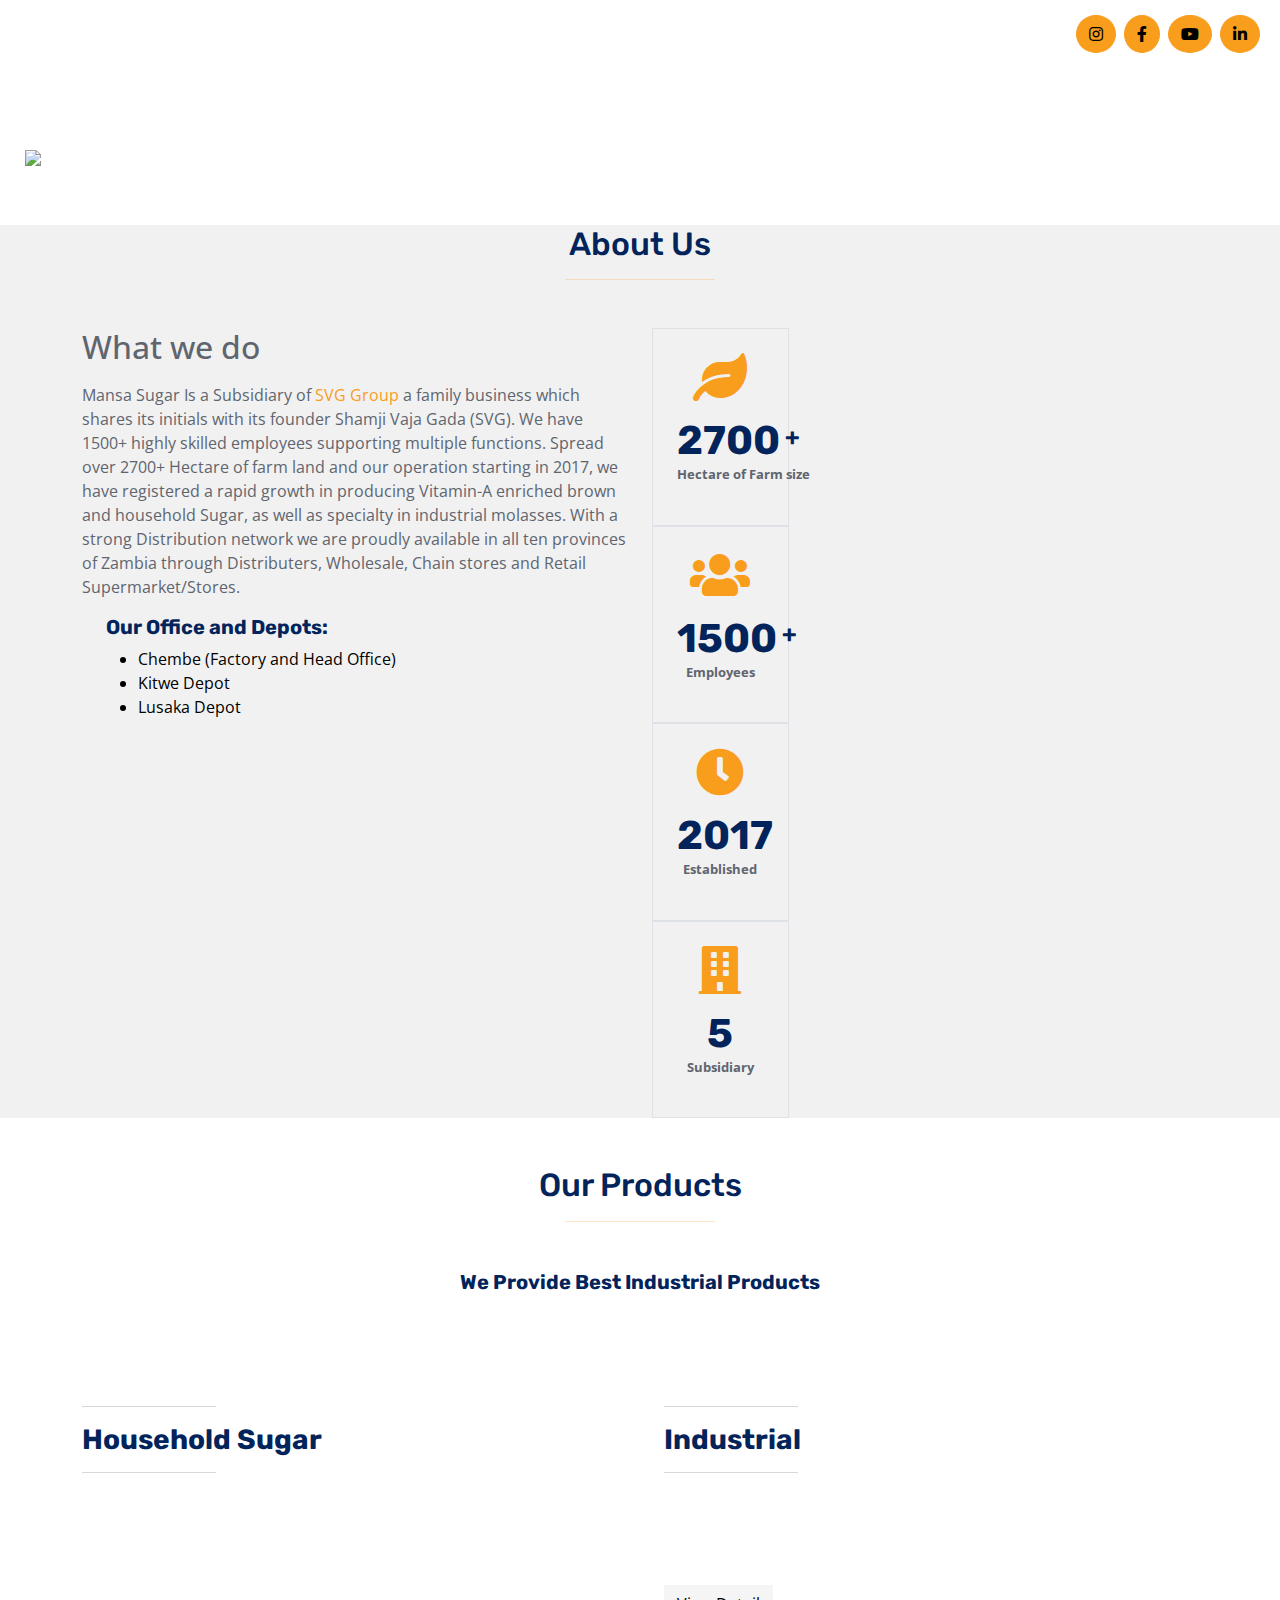
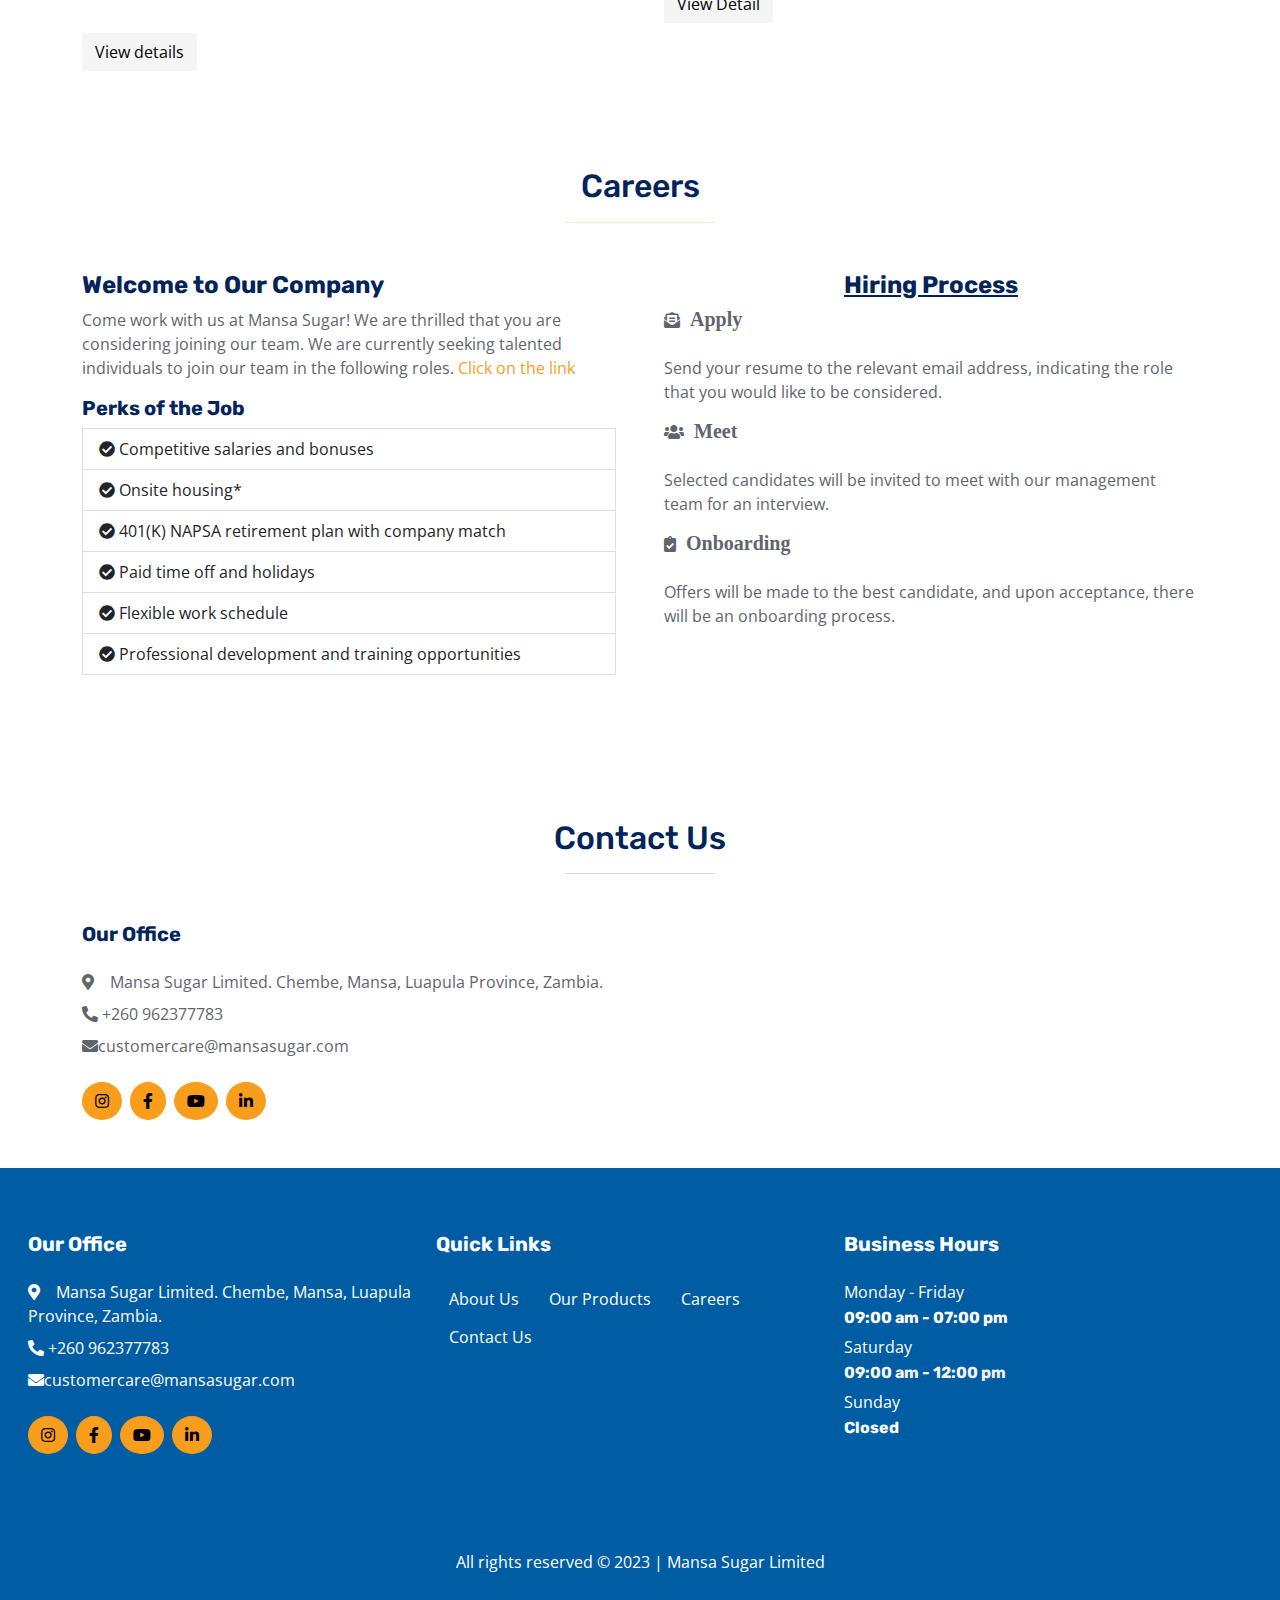
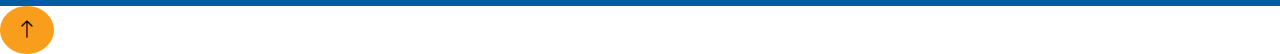
==== index copy.html @ 2a88829d "social network changes done" ====
<!DOCTYPE html>
<html lang="en">
   <head>
      <meta charset="utf-8" />
      <title>Welcome to Mansa Sugar Portal</title>
      <meta content="width=device-width, initial-scale=1.0" name="viewport" />
      <meta content="" name="keywords" />
      <meta content="" name="description" />
      <!-- Favicon -->
      <link rel="icon" href="img/favicon/favicon.ico" type="image/x-icon" />
      <!-- Google Web Fonts -->
      <link rel="preconnect" href="https://fonts.googleapis.com" />
      <link rel="preconnect" href="https://fonts.gstatic.com" crossorigin />
      <link
         href="https://fonts.googleapis.com/css2?family=Open+Sans:wght@400;500;600&family=Rubik:wght@500;600;700&display=swap"
         rel="stylesheet"
         />
      <!-- Icon Font Stylesheet -->
      <link
         href="https://cdnjs.cloudflare.com/ajax/libs/font-awesome/5.10.0/css/all.min.css"
         rel="stylesheet"
         />
      <link
         href="https://cdn.jsdelivr.net/npm/bootstrap-icons@1.4.1/font/bootstrap-icons.css"
         rel="stylesheet"
         />
      <!-- Libraries Stylesheet -->
      <link href="lib/animate/animate.min.css" rel="stylesheet" />
      <link href="lib/owlcarousel/assets/owl.carousel.min.css" rel="stylesheet" />
      <!-- Customized Bootstrap Stylesheet -->
      <link href="css/bootstrap.min.css" rel="stylesheet" />
      <!-- Template Stylesheet -->
      <link href="css/style.css" rel="stylesheet" />
   </head>
   <body>
      <!-- Topbar Start -->
      <div class="container-fluid top-social d-none d-lg-block">
         <div class="row gx-0 text-end pr-5">
            <div class="col-lg-12">
               <div class="h-100 d-inline-flex align-items-center text-white">
                  <a class="btn btn-square btn-primary rounded-circle me-2" href="https://www.instagram.com/mansasugarlimited/" aria-label="Instagram">
                  <i class="fab fa-instagram"></i>
                  </a>
                  <a class="btn btn-square btn-primary rounded-circle me-2" href="https://www.facebook.com/mansasugar/" aria-label="Facebook">
                  <i class="fab fa-facebook-f"></i>
                  </a>
                  <a class="btn btn-square btn-primary rounded-circle me-2" href="#" aria-label="YouTube">
                  <i class="fab fa-youtube"></i>
                  </a>
                  <a class="btn btn-square btn-primary rounded-circle me-2" href="https://www.linkedin.com/company/mansa-sugar-limited" aria-label="LinkedIn">
                  <i class="fab fa-linkedin-in"></i>
                  </a>
               </div>
            </div>
         </div>
      </div>
      <section id="header" class=" position-relative" >
      <header id="header-navbar" >
         <!-- <video src="img/header/header2.mp4" class="bg-img lines" id="header-video" autoplay muted loop>
            Your browser does not support the video tag.
            </video> -->
         <img src="img/header/header1.png" alt="" class="bg-img lines" 
            />
         <div class="typewriter">
            <h1><span class="auto-type"></span></h1>
         </div>
         <nav class="navbar navbar-expand-lg navbar-dark  navbar-toggler text-light
            wow fadeIn"
            data-wow-delay="0.1s"
            style="
            visibility: visible;
            animation-delay: 0.1s;
            animation-name: fadeIn;
            "
            >
            <div class="container-fluid my -3 navbar-margin-adjust">
               <a href="index.html" class="navbar-brand p-0">
                  <h1 class="m-0 text-uppercase ">
                     <img id="brand-img" src="img/logo6.png" style="height: 150px; background-color: transparent;" />
                  </h1>
               </a>
               <button id="toggleButton"
                  class="navbar-toggler"
                  type="button"
                  data-bs-toggle="collapse"
                  data-bs-target="#navbarSupportedContent"
                  aria-controls="navbarSupportedContent"
                  aria-expanded="false"
                  aria-label="Toggle navigation">
               <span class="navbar-toggler-icon"></span>
               </button>
               <div class="collapse navbar-collapse" id="navbarSupportedContent">
                  <ul class="navbar-nav ms-auto me-3">
                     <li class="nav-item">
                        <a class="nav-link active" aria-current="page" href="index.html"
                           >Home</a
                           >
                     </li>
                     <li class="nav-item">
                        <!-- <a class="nav-link" href="about.html"> About</a> -->
                        <a class="nav-link" href="#about"> About Us</a>
                     </li>
                     <li class="nav-item">
                        <!-- <a class="nav-link" href="product.html">Product</a> -->
                        <a class="nav-link" href="#product">Our Products</a>
                     </li>
                     <!-- <li class="nav-item">
                        <a class="nav-link" href="project.html">Project</a>
                        </li> -->
                     <li class="nav-item">
                        <!-- <a class="nav-link" href="career.html">Career</a> -->
                        <a class="nav-link" href="#careers">Careers</a>
                     </li>
                     <li class="nav-item">
                        <!-- <a class="nav-link" href="contact.html">Contact-Us</a> -->
                        <a class="nav-link" href="#contact">Contact Us</a>
                     </li>
                     <!-- <li class="nav-item">
                        <a class="nav-link" href="faq.html">FAQs</a>
                        </li> -->
                  </ul>
               </div>
            </div>
         </nav>
      </header>
      </secction>
      <!-- About Start -->
      <section id="outer-about">
         <section id="about">
            <div class="inner-about facts" style="background: #f1f1f1">
            <div class="text-center mx-auto mb-5" style="max-width: 600px">
               <h1 class="display-5 mb-0">About Us</h1>
               <hr class="w-25 mx-auto bg-primary" />
            </div>
            <div class="container">
               <div class="row">
                  <div class="col-lg-6 col-md-6 px-5">
                     <p class="display-5">What we do</p>
                     <p class="conatiner-fluid">
                        Mansa Sugar Is a Subsidiary of <a href="#">SVG Group</a> a family business which shares its initials with its founder Shamji Vaja Gada (SVG). We have 1500+ highly skilled employees supporting multiple functions. Spread over 2700+ Hectare of farm land and our operation starting in 2017, we have registered a rapid growth in producing Vitamin-A enriched brown and household Sugar, as well as specialty in industrial molasses. With a strong Distribution network we are proudly available in all ten provinces of Zambia through Distributers, Wholesale, Chain stores and Retail Supermarket/Stores.
                     <div class="container">
                        <h5 class="display-10"> Our Office and Depots:</h5>
                        <ul>
                           <li style="color: #000;">Chembe (Factory and Head Office)
                           </li>
                           <li style="color: #000;"> Kitwe Depot
                           </li>
                           <li style="color: #000;">                        Lusaka Depot
                           </li>
                        </ul>
                     </div>
                     </p>
                  </div>
                  <div class="col-lg-6 col-md-6 about-left2 px-5">
                     <div class="col-lg-6 col-md-6 about-left2 px-5">
                        <div class="col-lg-6 col-md-6 wow " data-wow-delay="0.7s" 
                           style="visibility: visible; 
                           animation-delay: 0.7s; 
                           ">
                           <div class="text-center border p-4">
                              <i class="fa fa-leaf fa-3x text-primary mb-3"></i>
                              <div style="display: flex; align-items: center;">
                                 <h2 class="h1 mb-0" data-toggle="counter-up" style="white-space: nowrap; margin-right: 5px;">
                                    2700
                                 </h2>
                                 <h2 style="font-size: 1.5rem;">+</h2>
                              </div>
                              <p class="py-0 p-text" style="font-size: small; white-space: nowrap;"><strong>Hectare of Farm size</strong></p>
                           </div>
                           <div class="text-center border p-4">
                              <i class="fa fa-users fa-3x text-primary mb-3"></i>
                              <div style="display: flex; align-items: center;">
                                 <h2 class="h1 mb-0" data-toggle="counter-up" style="white-space: nowrap; margin-right: 5px;">
                                    1500
                                 </h2>
                                 <h2 style="font-size: 1.5rem;">+</h2>
                              </div>
                              <p class="py-0 p-text" style="font-size: small; white-space: nowrap;"><strong>Employees</strong></p>
                           </div>
                        </div>
                     </div>
                     <div class="col-lg-6 col-md-6 about-left2 px-5">
                        <div class="col-lg-6 col-md-6 wow " data-wow-delay="0.7s" 
                           style="visibility: visible; 
                           animation-delay: 0.7s; 
                           ">
                           <div class="text-center border p-4">
                              <i class="fa fa-clock fa-3x text-primary mb-3"></i>
                              <h2 class="h1 mb-0 " data-toggle="counter -up">
                                 2017
                              </h2>
                              <p class="py-0 p-text" style="font-size: small;"><strong>Established</strong></p>
                           </div>
                           <div class="text-center border p-4">
                              <i class="fa fa-building fa-3x text-primary mb-3"></i>
                              <h2 class="h1 mb-0 " data-toggle="counter-up">
                                 5
                              </h2>
                              <p class="py-0 p-text" style="font-size: small;"><strong>Subsidiary</strong></p>
                           </div>
                        </div>
                     </div>
                  </div>
               </div>
            </div>
         </section>
      </section>
      <!-- About end -->
      <!-- product start -->
      <section id="product">
         <div class="container-xxl py-5">
            <div class="container">
               <div class="text-center mx-auto mb-5" style="max-width: 600px">
                  <h1 class="display-5 mb-0">Our Products</h1>
                  <hr class="w-25 mx-auto bg-primary" />
               </div>
               <div
                  class="text-center mx-auto pb-4 wow fadeInUp"
                  data-wow-delay="0.1s"
                  style="
                  max-width: 600px;
                  visibility: visible;
                  animation-delay: 0.1s;
                  animation-name: fadeInUp;
                  "
                  >
                  <!-- <p class="fw-medium text-uppercase text-primary mb-2">
                     Our Products
                     </p> -->
                  <h5 class="display-10 mb-4">We Provide Best Industrial Products</h5>
               </div>
               <div class="row gy-5 gx-5">
                  <div
                     class="col-md-6 col-lg-6 wow fadeInUp"
                     data-wow-delay="0.1s"
                     style="
                     visibility: visible;
                     animation-delay: 0.1s;
                     animation-name: fadeInUp;
                     "
                     >
                     <div class="service-item">
                        <img class="img-fluid" src="img/Sugar2.png" alt="" />
                        <div class="service-img">
                           <img class="img-fluid" src="img/Sugar2.png" alt="" />
                        </div>
                        <div class="service-detail">
                           <div class="service-title">
                              <hr class="w-25" />
                              <h3 class="mb-0">Household Sugar</h3>
                              <hr class="w-25" />
                           </div>
                           <div class="service-text">
                              <p class="text-white mb-0">
                                 Our household sugar, is Vitamin A Fortified, and available
                                 in various sizes to suit the needs of individual
                                 households. Our household sugar is available for
                                 consumption through formal retailers like ShopRite and
                                 Pick n Pay, and through informal retailers in compounds
                                 across the country. If you’re interested in distributing
                                 our sugar please reach out through the contact us page.
                              </p>
                           </div>
                        </div>
                        <a class="btn btn-light" >View details</a>
                     </div>
                  </div>
                  <div
                     class="col-md-6 col-lg-6 wow fadeInUp"
                     data-wow-delay="0.3s"
                     style="
                     visibility: visible;
                     animation-delay: 0.3s;
                     animation-name: fadeInUp;
                     "
                     >
                     <div class="service-item">
                        <img class="img-fluid" src="img/Sugar1.png" alt="" />
                        <div class="service-img">
                           <img class="img-fluid" src="img/Sugar1.png" alt="" />
                        </div>
                        <div class="service-detail">
                           <div class="service-title">
                              <hr class="w-25" />
                              <h3 class="mb-0">Industrial</h3>
                              <hr class="w-25" />
                           </div>
                           <div class="service-text">
                              <p class="text-white mb-0">
                                 Our industrial molasses is high quality and suitable for
                                 use in the production of a variety of products such as
                                 ethanol or yeast. To purchase our molasses please reach
                                 out through the contact us page and we will respond to you
                                 shortly.
                              </p>
                           </div>
                        </div>
                        <a class="btn btn-light">View Detail</a>
                     </div>
                  </div>
               </div>
            </div>
         </div>
      </section>
      <!-- career1 start  -->
      <section id="careers" class="container py-5 ">
         <div class="text-center mx-auto mb-5" style="max-width: 600px">
            <h1 class="display-5 mb-0">Careers</h1>
            <hr class="w-25 mx-auto bg-primary" />
         </div>
         <div class="row gx-5">
            <div class="col-lg-6">
               <div class="intro">
                  <h4>Welcome to Our Company</h4>
                  <p>Come work with us at Mansa Sugar! We are thrilled that you are considering joining our team. We are currently seeking talented individuals to join our team in the following roles. <a href="#">Click on the link</a></p>
                  <h5>Perks of the Job</h5>
                  <ul class="list-group">
                     <li class="list-group-item"><i class="fas fa-check-circle"></i> Competitive salaries and bonuses</li>
                     <li class="list-group-item"><i class="fas fa-check-circle"></i> Onsite housing*</li>
                     <li class="list-group-item"><i class="fas fa-check-circle"></i> 401(K) NAPSA retirement plan with company match</li>
                     <li class="list-group-item"><i class="fas fa-check-circle"></i> Paid time off and holidays</li>
                     <li class="list-group-item"><i class="fas fa-check-circle"></i> Flexible work schedule</li>
                     <li class="list-group-item"><i class="fas fa-check-circle"></i> Professional development and training opportunities</li>
                  </ul>
               </div>
            </div>
            <div class="col-lg-6 col-md-12 selection-step px-5">
               <div class="right-part-career px-5">
                  <h4 class="text-center " style="text-decoration: underline;">Hiring Process</h4>
                  <div class="step">
                     <i class="fas fa-envelope-open-text"><span style="font-size: 20px; margin-left: 10px;">Apply</span></i><br><br>
                     <p>Send your resume to the relevant email address, indicating the role that you would like to be considered.</p>
                  </div>
                  <div class="step">
                     <i class="fas fa-users"><span style="font-size: 20px; margin-left: 10px;">Meet</span></i><br><br></i>
                     <p>Selected candidates will be invited to meet with our management team for an interview.</p>
                  </div>
                  <div class="step">
                     <i class="fas fa-clipboard-check"><span style="font-size: 20px; margin-left: 10px;">Onboarding</span></i><br><br></i>
                     <p>Offers will be made to the best candidate, and upon acceptance, there will be an onboarding process. </p>
                  </div>
               </div>
            </div>
         </div>
      </section>
      <!-- Contact Start -->
      <section  clas="animated-section" id="contact">
         <div class="container bg-opacity-50 pt-5 px-5 py-10 my-5">
            <div class="text-center mx-auto mb-5" style="max-width: 600px">
               <h1 class="display-5 mb-0">Contact Us</h1>
               <hr class="w-25 mx-auto" />
            </div>
            <!-- <p class="display-5 text-center mb-5">
               Feel free to contact us:       
               </p> -->
            <div class="row">
               <!-- Contact Info Section -->
               <div class="col-md-6">
                  <h5 class="mb-4">Our Office</h5>
                  <p class="mb-2">
                     <i class="fa fa-map-marker-alt" style="margin-right: 16px;"></i>Mansa Sugar Limited.
                     Chembe, Mansa, Luapula Province, Zambia.
                  </p>
                  <p class="mb-2">
                     <i class="fa fa-phone-alt "></i> +260 962377783
                  </p>
                  <p class="mb-2">
                     <i class="fa fa-envelope "></i>customercare@mansasugar.com
                  </p>
                  <div class="d-flex pt-3">
                     <a
                        class="btn btn-square btn-primary rounded-circle me-2"
                        href="https://www.instagram.com/mansasugarlimited/"
                        ><i class="fab fa-instagram"></i
                        ></a>
                     <a
                        class="btn btn-square btn-primary rounded-circle me-2"
                        href="https://www.facebook.com/mansasugar/"
                        ><i class="fab fa-facebook-f"></i
                        ></a>
                     <a class="btn btn-square btn-primary rounded-circle me-2" href=""
                        ><i class="fab fa-youtube"></i
                        ></a>
                     <a
                        class="btn btn-square btn-primary rounded-circle me-2"
                        href="https://www.linkedin.com/company/mansa-sugar-limited"
                        ><i class="fab fa-linkedin-in"></i
                        ></a>
                  </div>
                  <hr class="d-md-none my-5 mx-auto mt-3 w-100" />
               </div>
               <!-- Map Section -->
               <div class="col-md-6">
                  <iframe
                     src="https://www.google.com/maps/embed?pb=!1m16!1m12!1m3!1d499639.8182303432!2d28.123884201049805!3d-11.944280526683288!2m3!1f0!2f0!3f0!3m2!1i1024!2i768!4f13.1!2m1!1smansa%20sugar%20limited.%20chembe%2C%20mansa%2C%20luapula%20province%2C%20zambia%20map!5e0!3m2!1sen!2sin!4v1692733708957!5m2!1sen!2sin"
                     width="auto"
                     height="auto"
                     style="border: 0"
                     allowfullscreen=""
                     loading="lazy"
                     referrerpolicy="no-referrer-when-downgrade"
                     ></iframe>
               </div>
            </div>
         </div>
      </section>
      <!-- contact end  -->
      <!-- Footer Start -->
      <section id="footers">
         <div
            class="container-fluid bg-dark footer mt-5 py-5 wow fadeIn"
            data-wow-delay="0.1s"
            style="
            visibility: visible;
            animation-delay: 0.1s;
            animation-name: fadeIn;
            ">
            <div class="container-fluid py-3 text-white our-office">
               <div class="row gx-1 container-fluid footer-mobile-device">
                  <div class="col-lg-4 col-md-12 text-white">
                     <h5 class="text-white mb-4">Our Office</h5>
                     <p class="mb-2 text-white">
                        <i class="fa fa-map-marker-alt" style="margin-right: 16px;"></i>Mansa Sugar Limited.
                        Chembe, Mansa, Luapula Province, Zambia.
                     </p>
                     <p class="mb-2 text-white">
                        <i class="fa fa-phone-alt "></i> +260 962377783
                     </p>
                     <p class="mb-2 text-white">
                        <i class="fa fa-envelope "></i>customercare@mansasugar.com
                     </p>
                     <div class="d-flex pt-3">
                        <a
                           class="btn btn-square btn-primary rounded-circle me-2"
                           href="https://www.instagram.com/mansasugarlimited/"
                           ><i class="fab fa-instagram"></i
                           ></a>
                        <a
                           class="btn btn-square btn-primary rounded-circle me-2"
                           href="https://www.facebook.com/mansasugar/"
                           ><i class="fab fa-facebook-f"></i
                           ></a>
                        <a
                           class="btn btn-square btn-primary rounded-circle me-2"
                           href=""
                           ><i class="fab fa-youtube"></i
                           ></a>
                        <a
                           class="btn btn-square btn-primary rounded-circle me-2"
                           href="https://www.linkedin.com/company/mansa-sugar-limited"
                           ><i class="fab fa-linkedin-in"></i
                           ></a>
                     </div>
                  </div>
                  <div class="col-lg-4 col-md-12 text-white quick-section">
                     <h5 class="text-white mb-4 quick">Quick Links</h5>
                     <a class="btn btn-link text-white" href="#about">About Us</a>
                     <a class="btn btn-link text-white" href="#product">Our Products</a>
                     <a class="btn btn-link text-white" href="#careers">Careers</a>
                     <a class="btn btn-link text-white" href="#contact"
                        >Contact Us</a
                        >
                  </div>
                  <div class="col-lg-4 col-md-12 text-white business-section">
                     <h5 class="text-white mb-4">Business Hours</h5>
                     <p class="mb-1 text-white">Monday - Friday</p>
                     <h6 class="text-light text-white">09:00 am - 07:00 pm</h6>
                     <p class="mb-1 text-white">Saturday</p>
                     <h6 class="text-light">09:00 am - 12:00 pm</h6>
                     <p class="mb-1 text-white">Sunday</p>
                     <h6 class="text-light text-white">Closed</h6>
                  </div>
               </div>
            </div>
         </div>
      </section>
      <!-- Footer End -->
      <!-- start copyright -->
      <section class="copyright">
         <div class="bg-dark py-3">
            <p class="text-center text-white py-3" style="margin-bottom: auto">
               All rights reserved © 2023 | Mansa Sugar Limited
            </p>
         </div>
      </section>
      <!-- copyright end -->
      <!-- Back to Top -->
      <a
         href="#header"
         class="btn btn-lg btn-primary btn-lg-square rounded-circle back-to-top"
         ><i class="bi bi-arrow-up"></i
         ></a>
      <!-- JavaScript Libraries -->
      <script src="https://code.jquery.com/jquery-3.4.1.min.js"></script>
      <script src="https://cdn.jsdelivr.net/npm/bootstrap@5.0.0/dist/js/bootstrap.bundle.min.js"></script>
      <script src="lib/wow/wow.min.js"></script>
      <script src="lib/easing/easing.min.js"></script>
      <script src="lib/waypoints/waypoints.min.js"></script>
      <script src="lib/owlcarousel/owl.carousel.min.js"></script>
      <script src="lib/counterup/counterup.min.js"></script>
      <!-- Template Javascript -->
      <script src="js/main.js"></script>
      <!-- contact -->
      <script></script>
      <!-- heade text animate -->
      <script src="https://unpkg.com/typed.js@2.0.16/dist/typed.umd.js"></script>
      <script>
         var typed = new Typed(".auto-type", {
           strings: ["Welcome to Mansa Sugar...", "Adding Sweetness to life..."],
           typeSpeed: 100,
           backSpeed: 30,
           showCursor: false,
           loop: true
         });
      </script>   
      <!-- navbar scrolled changes effect -->
      <script>
         // Add a scroll event listener
         window.addEventListener('scroll', function() {
             var navbar = document.querySelector('.navbar');
             var logo = document.querySelector('.navbar-brand img');
             if (window.scrollY > 0) {
                 navbar.classList.add('scrolled');
                 logo.style.maxHeight = '70px';
             } else {
                 navbar.classList.remove('scrolled');
                 logo.style.maxHeight = '150px';
             }
         });
      </script>
      <!-- <script>
         // Automatically close the content when the user scrolls
         window.addEventListener('scroll', () => {
              if (content.classList.contains('show')) {
                  content.classList.remove('show');
              }
          });
         </script> -->
   </body>
</html>
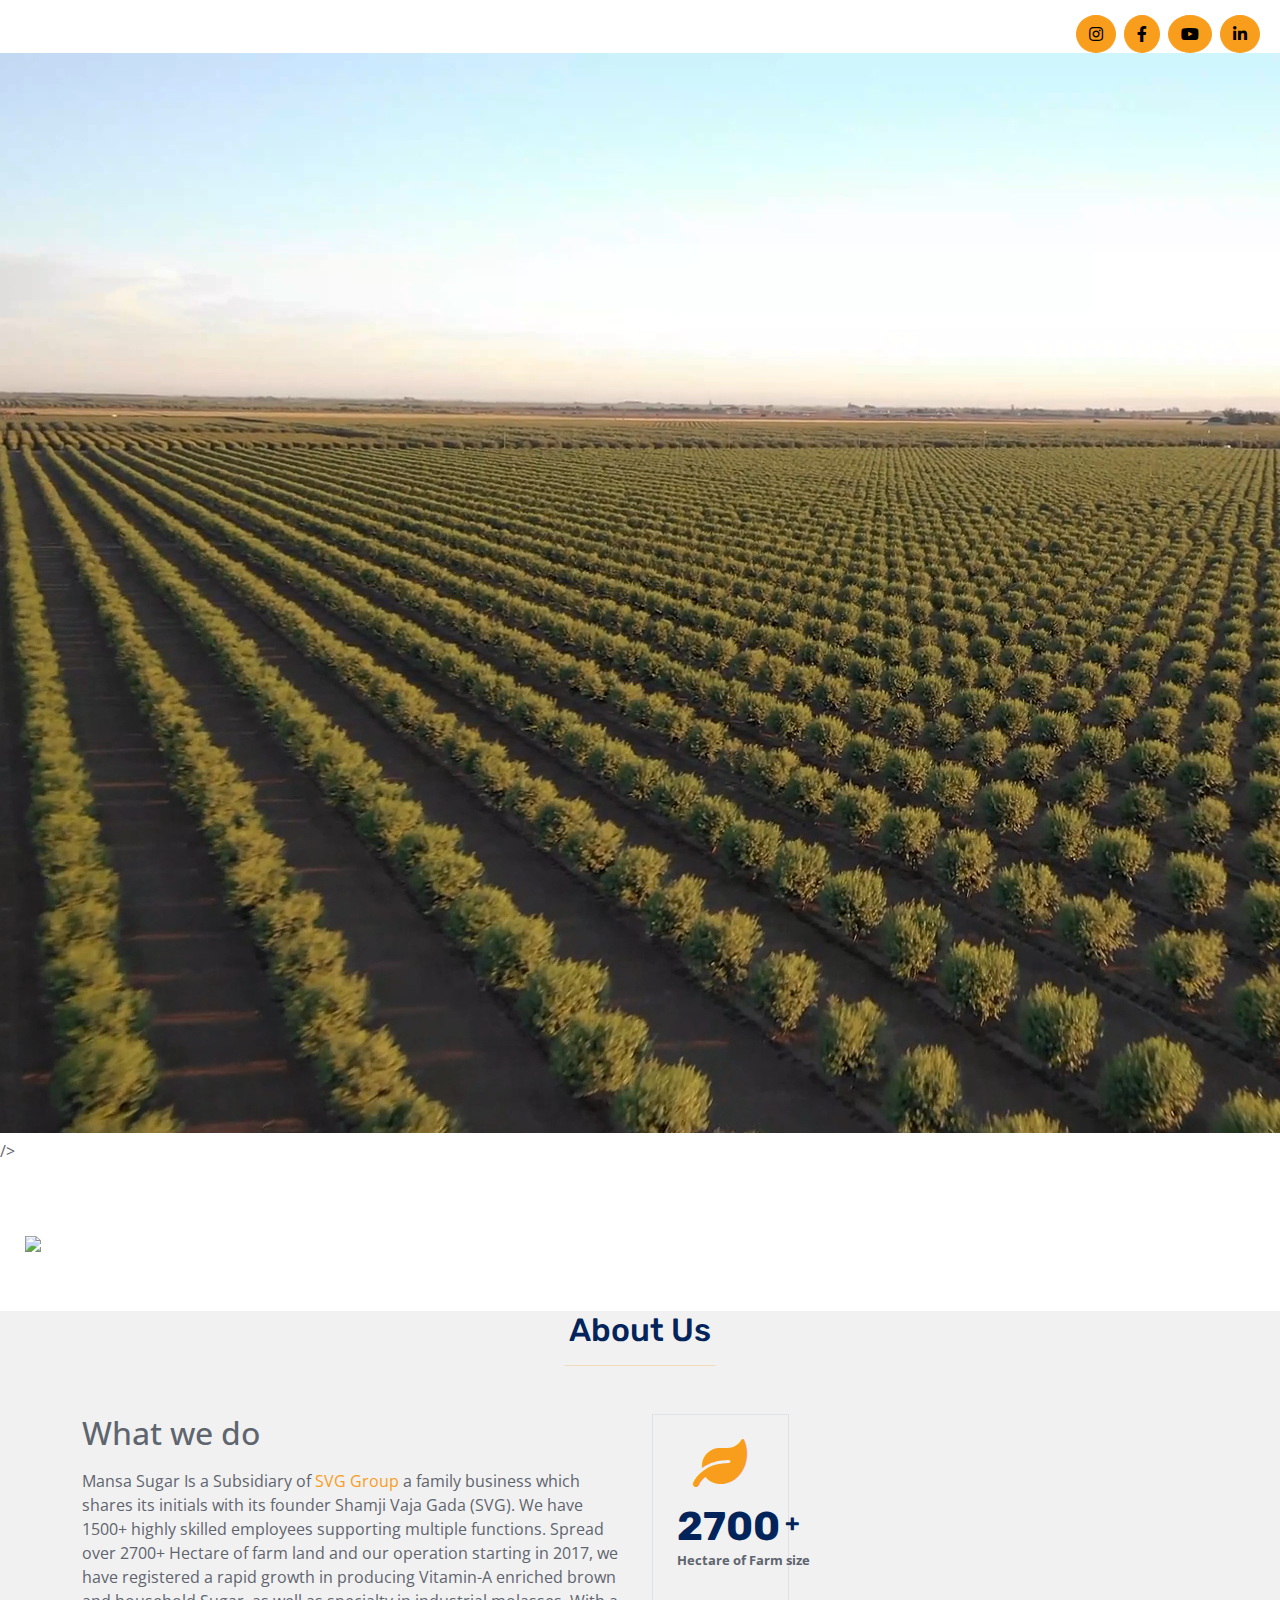
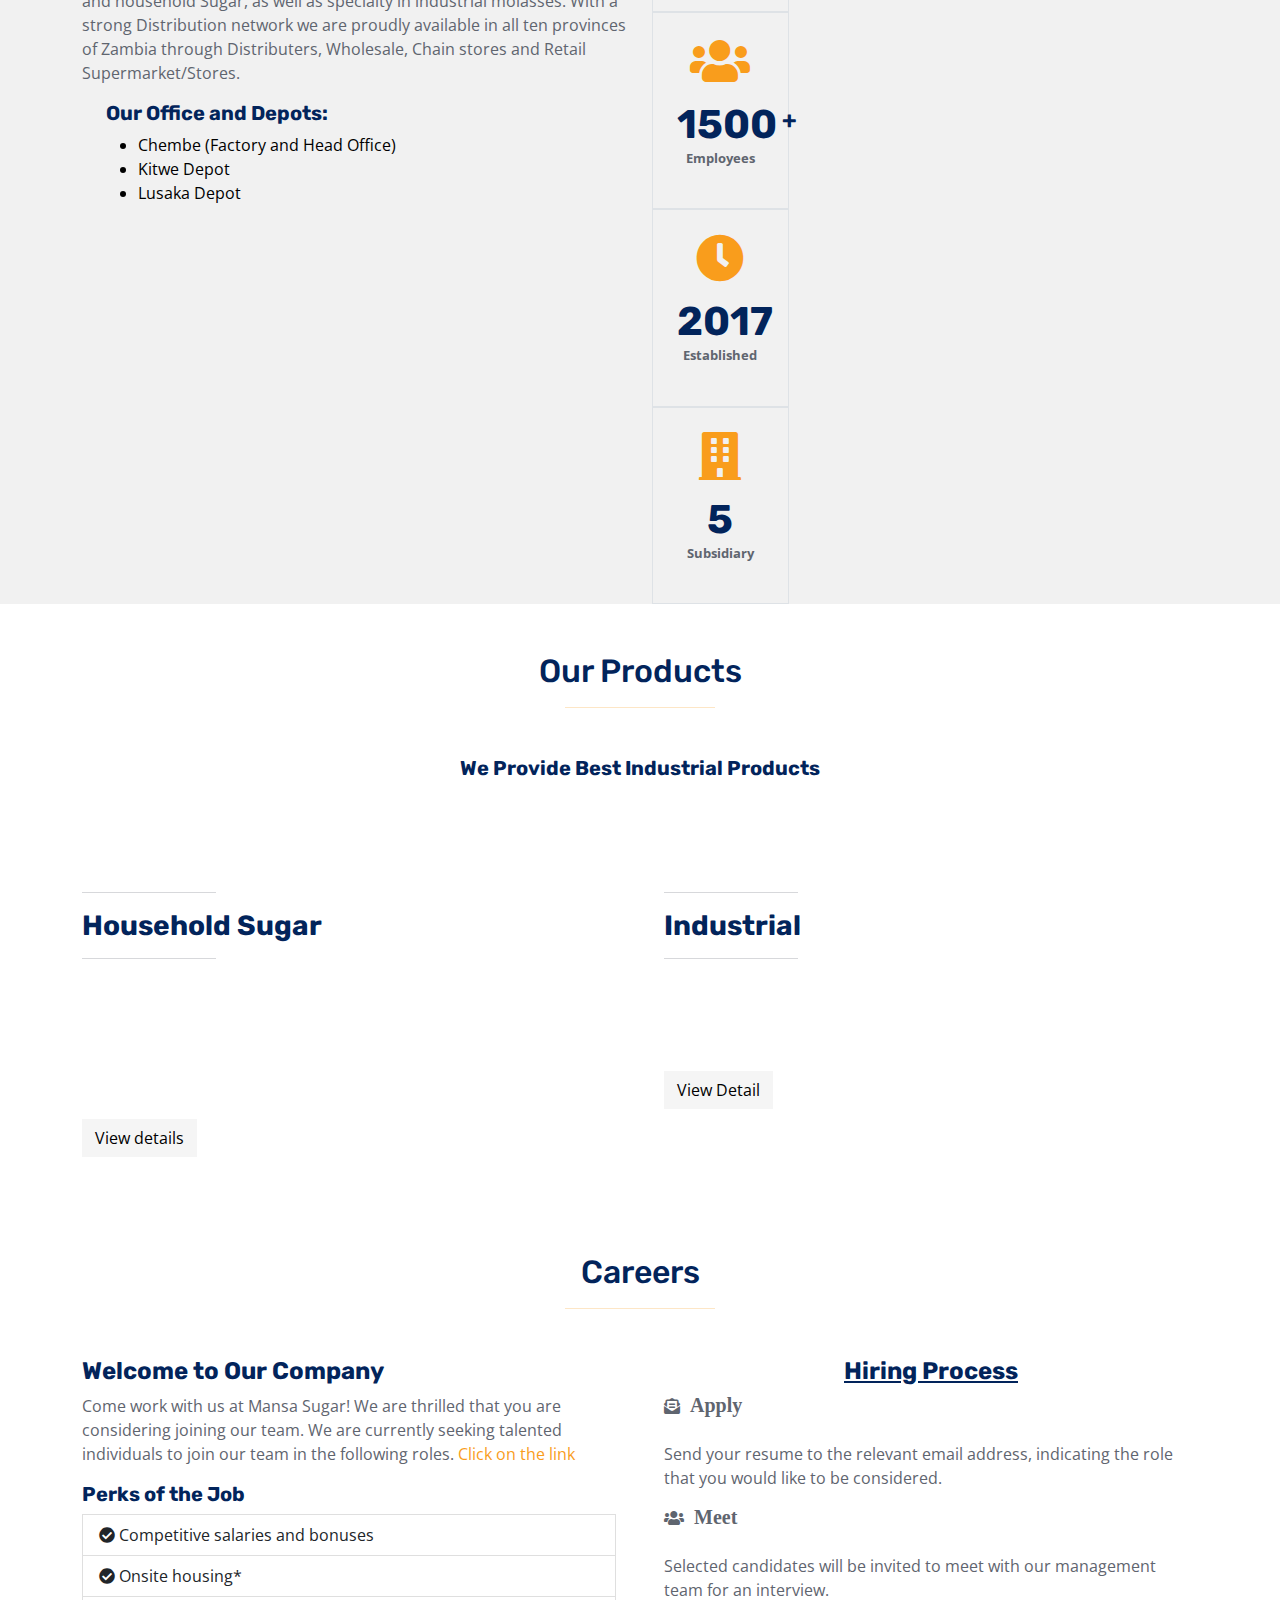
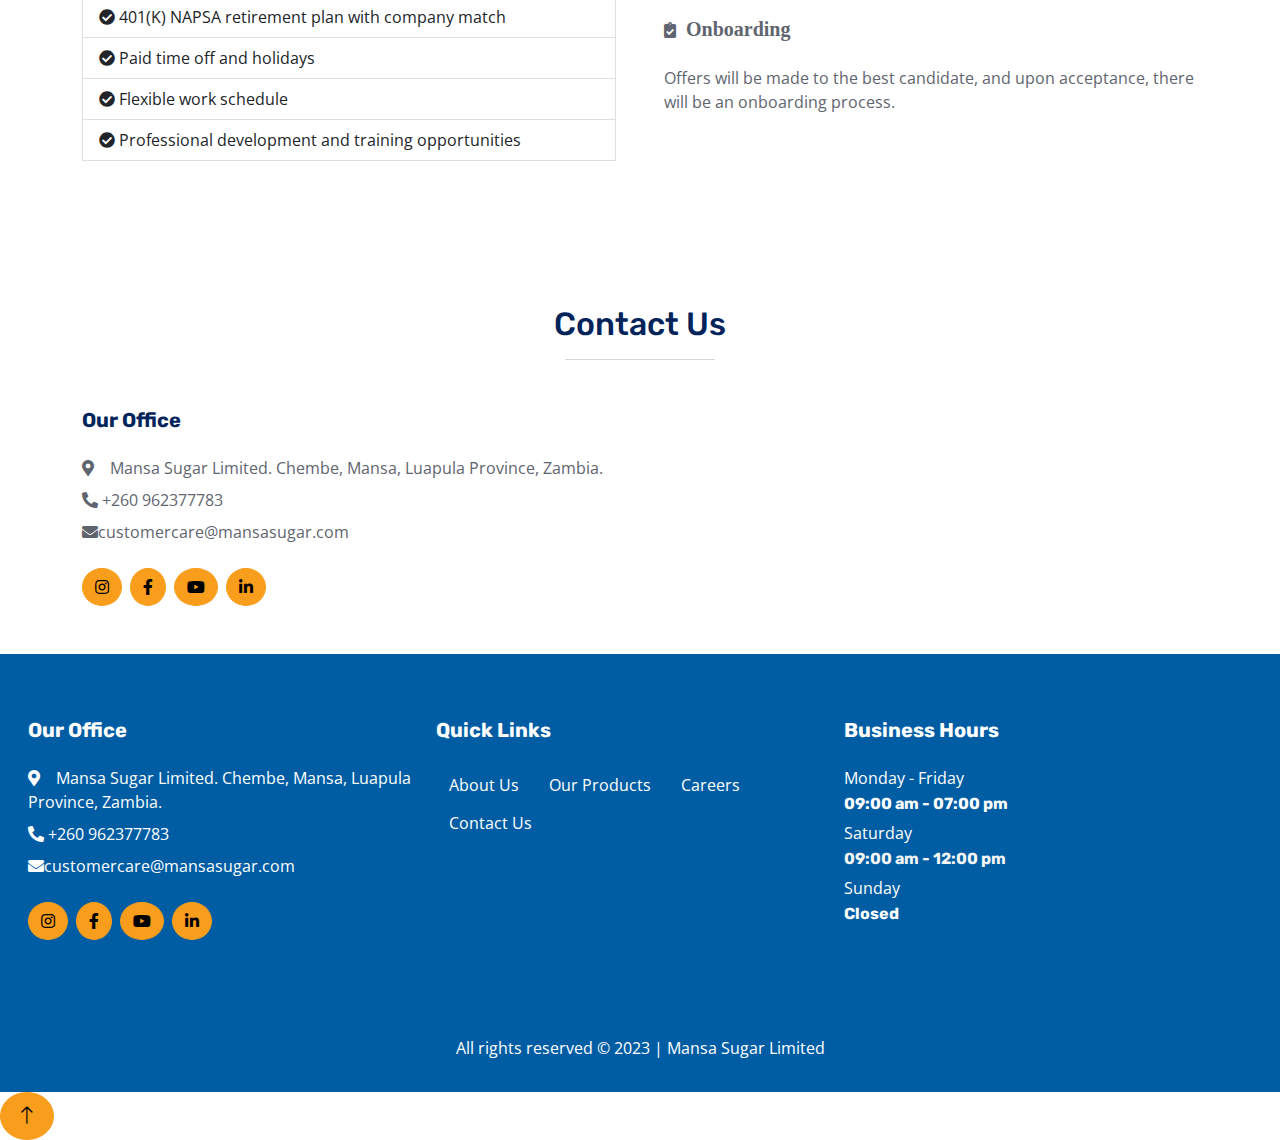
==== commit d39595b7: "changes done" ====
--- a/index copy.html
+++ b/index copy.html
@@ -56,10 +56,10 @@
       </div>
       <section id="header" class=" position-relative" >
       <header id="header-navbar" >
-         <!-- <video src="img/header/header2.mp4" class="bg-img lines" id="header-video" autoplay muted loop>
+         <video src="img/header/header2.mp4" class="bg-img lines" id="header-video" autoplay muted loop>
             Your browser does not support the video tag.
-            </video> -->
-         <img src="img/header/header1.png" alt="" class="bg-img lines" 
+            </video>
+         <!-- <img src="img/header/header1.png" alt="" class="bg-img lines"  -->
             />
          <div class="typewriter">
             <h1><span class="auto-type"></span></h1>
